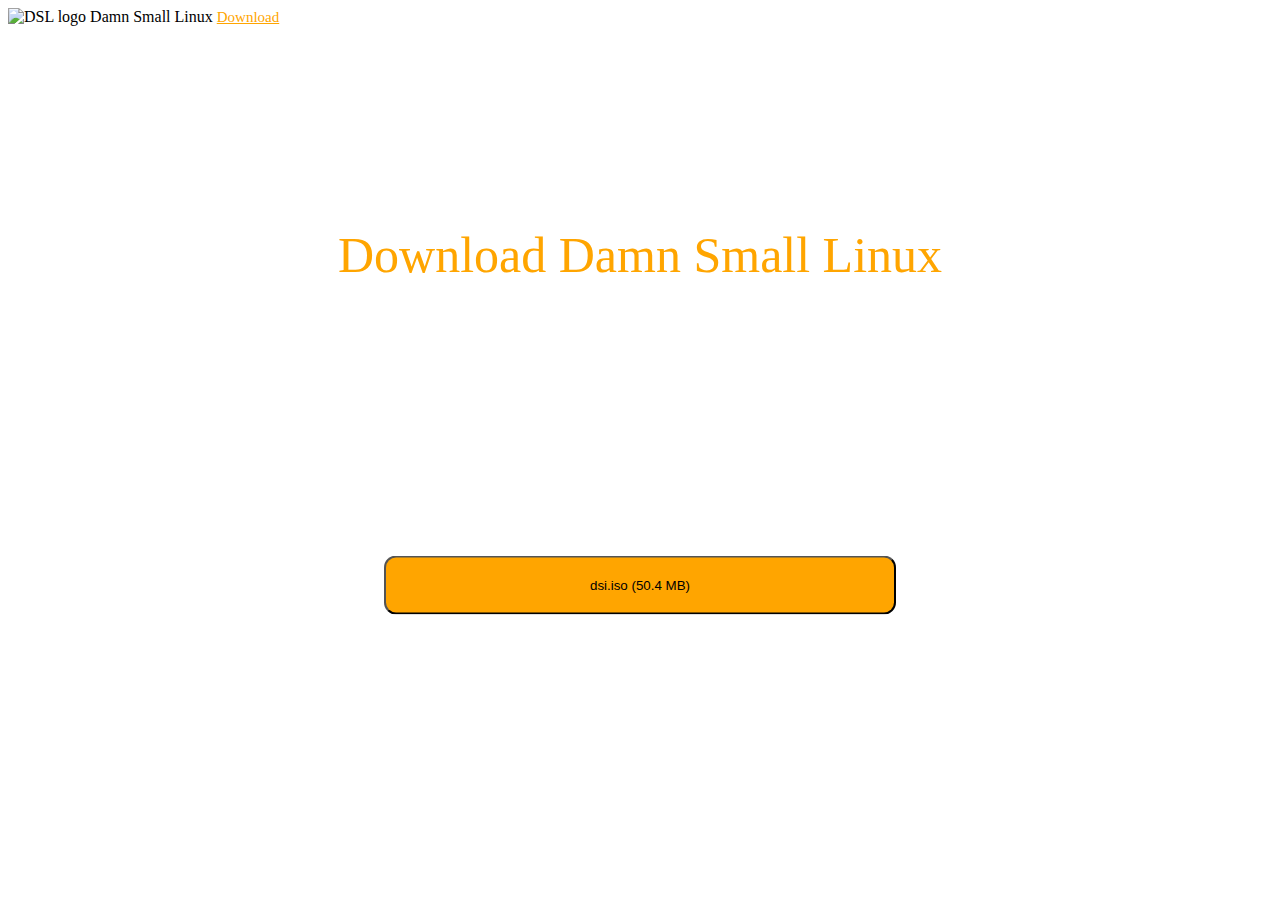
==== index.html @ a1099ab2 "Create index.html" ====
<!DOCTYPE html>
<html>
<head>
<meta name="viewport" content="width=device-width, initial-scale=1">
<link rel="stylesheet" href="css/app.css">
</head>
<body>
  <div id="content">
    
    <div style="z-index: -9999999999999;">
      <obj class="purple" style="z-index: -9999999999999;"></obj>
<obj class="medium-blue" style="z-index: -9999999999999;"></obj>
<obj class="light-blue" style="z-index: -9999999999999;"></obj>
<obj class="red" style="z-index: -9999999999999;"></obj>
<obj class="orange" style="z-index: -9999999999999;"></obj>
<obj class="yellow" style="z-index: -9999999999999;"></obj>
<obj class="cyan" style="z-index: -9999999999999;"></obj>
<obj class="light-green" style="z-index: -9999999999999;"></obj>
<obj class="lime" style="z-index: -9999999999999;"></obj>
<obj class="magenta" style="z-index: -9999999999999;"></obj>
<obj class="lightish-red" style="z-index: -9999999999999;"></obj>
<obj class="pink" style="z-index: -9999999999999;"></obj>
      </div>
    
    <div id="header" style="z-index: 9999999;">
      <img style="width:60px; height: 60px;" src="img/dsl_logo.png" alt="DSL logo"/> 
      Damn Small Linux
    <a href="download" style="font-size: 15px; left: 20%; color: orange;">Download</a>
    </div>
<div style="margin-top:200px;font-size:50px;color:orange;text-align:center;">
Download Damn Small Linux
    </div>
    <button onclick="location.href='downloads/dsl.iso';" style="background: orange; padding: 20px; border-radius: 12px; width: 40%; position: absolute; top: 65%; left: 50%; transform: translate(-50%, -50%); cursor: pointer;">dsi.iso (50.4 MB)</button>
  </div>
<script>
// When the user scrolls down 50px from the top of the document, resize the header's font size
window.onscroll = function() {  if (document.body.scrollTop > 50 || document.documentElement.scrollTop > 50) {
    document.getElementById("header").style.fontSize = "30px";
            document.getElementById("header").style.padding="10px 10px";

  } else {
    document.getElementById("header").style.fontSize = "40px";
        document.getElementById("header").style.padding="30px 10px";
  }};
</script>

</body>
</html>
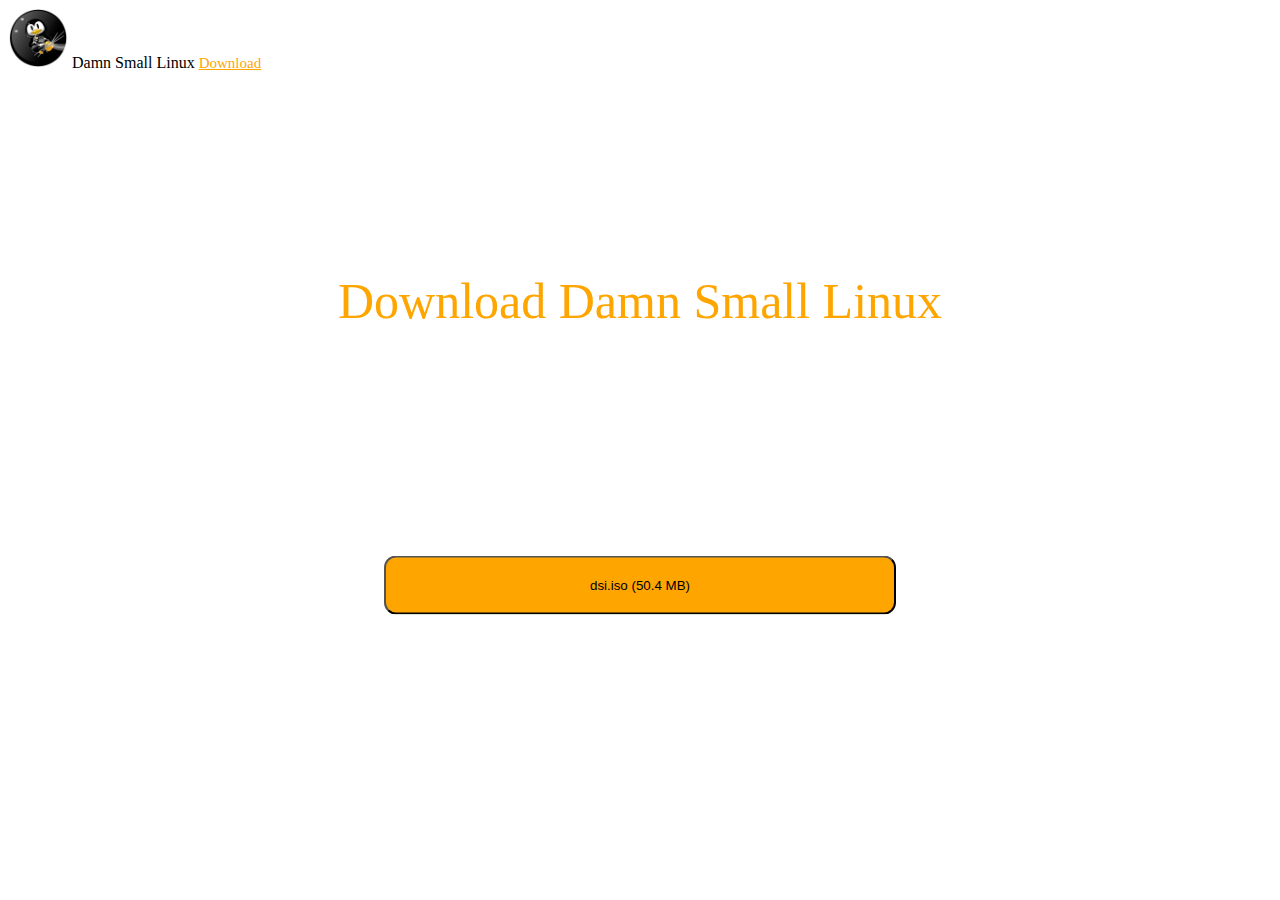
==== commit f0fe5ec4: "Change disk image URL to new URL" ====
--- a/index.html
+++ b/index.html
@@ -30,7 +30,7 @@
 <div style="margin-top:200px;font-size:50px;color:orange;text-align:center;">
 Download Damn Small Linux
     </div>
-    <button onclick="location.href='downloads/dsl.iso';" style="background: orange; padding: 20px; border-radius: 12px; width: 40%; position: absolute; top: 65%; left: 50%; transform: translate(-50%, -50%); cursor: pointer;">dsi.iso (50.4 MB)</button>
+    <button onclick="location.href='https://cdn.glitch.com/f10839c8-1c91-46d1-b04c-87f5ad4cb9f3%2Fdsl.iso?v=1625341257987';" style="background: orange; padding: 20px; border-radius: 12px; width: 40%; position: absolute; top: 65%; left: 50%; transform: translate(-50%, -50%); cursor: pointer;">dsi.iso (50.4 MB)</button>
   </div>
 <script>
 // When the user scrolls down 50px from the top of the document, resize the header's font size
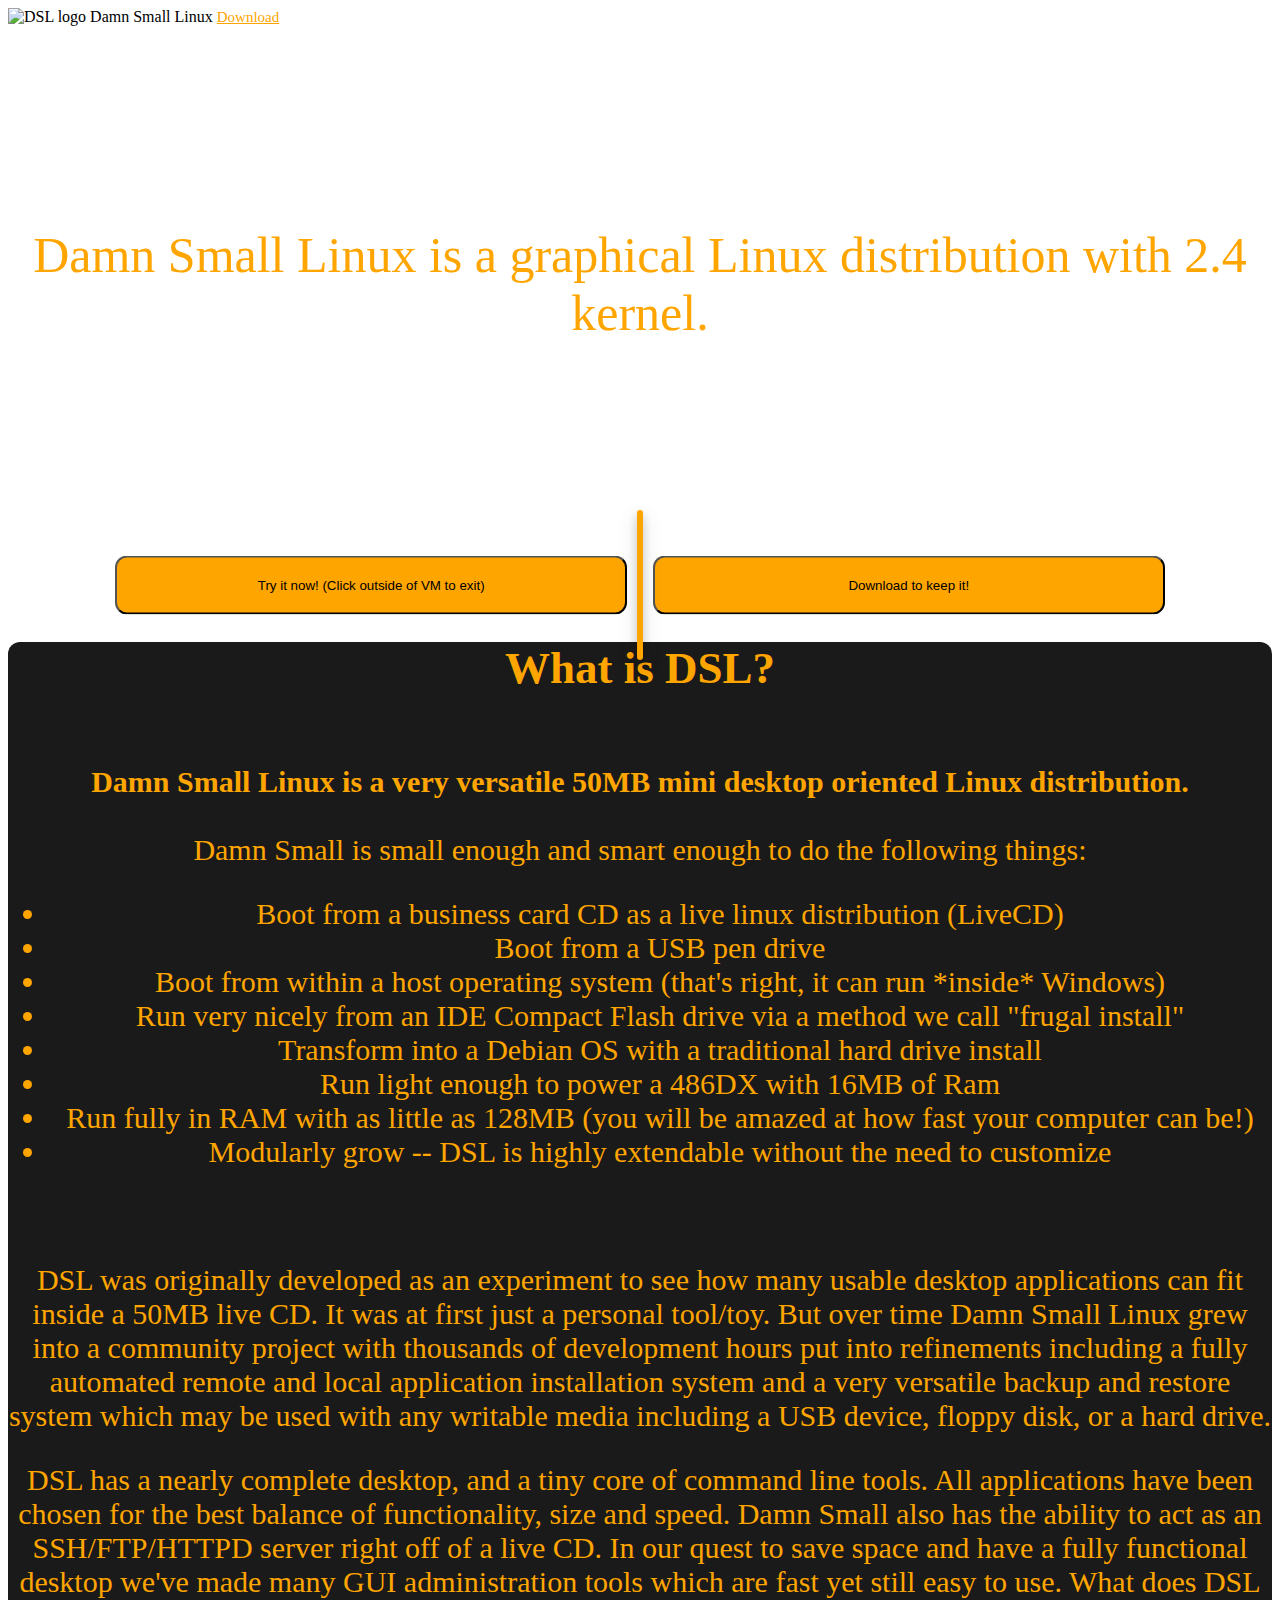
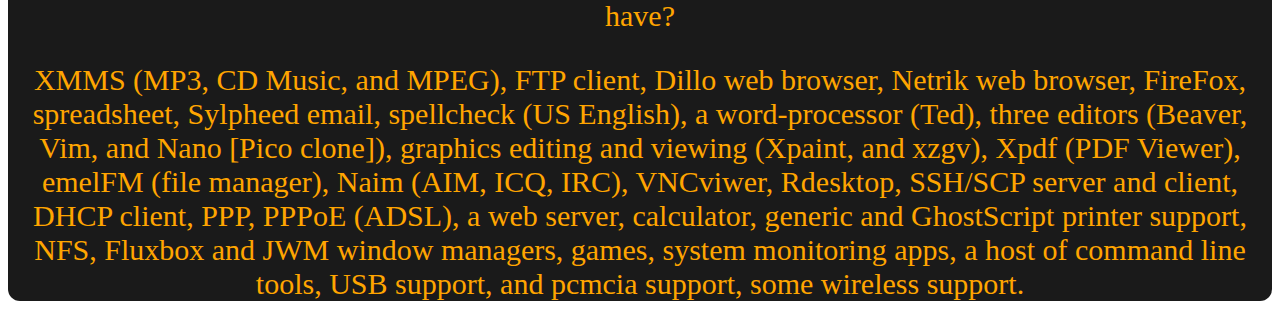
==== commit e081cb72: "Update index.html" ====
--- a/index.html
+++ b/index.html
@@ -5,6 +5,8 @@
 <link rel="stylesheet" href="css/app.css">
 </head>
 <body>
+  <script src="vm.js"></script>
+  <div id="outer_content">
   <div id="content">
     
     <div style="z-index: -9999999999999;">
@@ -21,18 +23,89 @@
 <obj class="lightish-red" style="z-index: -9999999999999;"></obj>
 <obj class="pink" style="z-index: -9999999999999;"></obj>
       </div>
-    
     <div id="header" style="z-index: 9999999;">
-      <img style="width:60px; height: 60px;" src="img/dsl_logo.png" alt="DSL logo"/> 
+      <img style="width:60px; height: 60px;" src="dsl_logo.png" alt="DSL logo"/> 
       Damn Small Linux
-    <a href="download" style="font-size: 15px; left: 20%; color: orange;">Download</a>
+    <a href="/download" style="font-size: 15px; left: 20%; color: orange;">Download</a>
     </div>
 <div style="margin-top:200px;font-size:50px;color:orange;text-align:center;">
-Download Damn Small Linux
+Damn Small Linux is a graphical Linux distribution with 2.4 kernel.
+  <div>
+    
+    <div style="background-color: #1a1a1a;margin-top:300px;font-size:30px;color:orange;text-align:center;border-radius: 12px;">
+<h2>What is DSL?</h2>
+<br>
+<b>Damn Small Linux is a very versatile 50MB mini desktop oriented Linux distribution.</b><br><br>
+Damn Small is small enough and smart enough to do the following things:
+<ul>
+<li>Boot from a business card CD as a live linux distribution (LiveCD)</li>
+<li>Boot from a USB pen drive</li>
+<li>Boot from within a host operating system (that's right, it can run *inside* Windows)</li>
+<li>Run very nicely from an IDE Compact Flash drive via a method we call "frugal install"</li>
+<li>Transform into a Debian OS with a traditional hard drive install</li>
+<li>Run light enough to power a 486DX with 16MB of Ram</li>
+<li>Run fully in RAM with as little as 128MB (you will be amazed at how fast your computer can be!)</li>
+<li>Modularly grow -- DSL is highly extendable without the need to customize</li>
+</ul>
+
+<ins id="aswift_0_expand" style="display:inline-table;border:none;height:15px;margin:0;padding:0;position:relative;visibility:visible;width:468px;background-color:transparent;"><ins id="aswift_0_anchor" style="display:block;border:none;height:15px;margin:0;padding:0;position:relative;visibility:visible;width:468px;background-color:transparent;"></ins></ins>
+
+<p>DSL was originally developed as an experiment to see how many usable desktop applications can fit inside a 50MB live CD.  It was at first just a personal tool/toy.  But over time Damn Small Linux grew into a community project with thousands of development hours put into refinements including a fully automated remote and local application installation system and a very versatile backup and restore system which may be used with any writable media including a USB device, floppy disk, or a hard drive.</p>
+
+<p>DSL has a nearly complete desktop,  and a tiny core of command line tools.  All applications have been chosen for the best balance of functionality, size and speed.  Damn Small also has the ability to act as an SSH/FTP/HTTPD server right off of a live CD. In our quest to save space and have a fully functional desktop we've made many GUI administration tools which are fast yet still easy to use.
+What does DSL have?</p>
+
+<p>XMMS (MP3, CD Music, and MPEG), FTP client, Dillo web browser, Netrik web browser, FireFox, spreadsheet, Sylpheed email, spellcheck (US English), a word-processor (Ted), three editors (Beaver, Vim, and Nano [Pico clone]), graphics editing and viewing (Xpaint, and xzgv), Xpdf (PDF Viewer), emelFM (file manager), Naim (AIM, ICQ, IRC), VNCviwer, Rdesktop, SSH/SCP server and client, DHCP client, PPP, PPPoE (ADSL), a web server, calculator, generic and GhostScript printer support, NFS, Fluxbox and JWM window managers, games, system monitoring apps, a host of command line tools, USB support, and pcmcia support, some wireless support.</p>
     </div>
-    <button onclick="location.href='https://cdn.glitch.com/f10839c8-1c91-46d1-b04c-87f5ad4cb9f3%2Fdsl.iso?v=1625341257987';" style="background: orange; padding: 20px; border-radius: 12px; width: 40%; position: absolute; top: 65%; left: 50%; transform: translate(-50%, -50%); cursor: pointer;">dsi.iso (50.4 MB)</button>
   </div>
+  <button onclick="startVM(); setTimeout(function(){document.getElementById('outer_content').onclick=focus_body;}, 10);" style="background: orange; padding: 20px; border-radius: 12px; width: 40%; position: absolute; top: 65%; left: 29%; transform: translate(-50%, -50%); cursor: pointer;">Try it now! (Click outside of VM to exit)</button>
+   <div style="border-left: 6px solid orange; border-radius: 12px;   box-shadow: 0 4px 8px 0 rgba(0, 0, 0, 0.2), 0 6px 20px 0 rgba(0, 0, 0, 0.19); height: 150px; z-index: 9999; position: absolute; top: 65%; left: 50%; transform: translate(-50%, -50%);"></div>
+<button onclick="location.href='download';" style="background: orange; padding: 20px; border-radius: 12px; width: 40%; position: absolute; top: 65%; left: 71%; transform: translate(-50%, -50%); cursor: pointer;">Download to keep it!</button>
+
+    </div>
+  </div>
+      </div>
+
 <script>
+  var dsm_running=0;
+  
+     var hide_vm=function(){
+      document.getElementById('content').style.opacity="100%";
+      document.getElementById('content').style.pointerEvents="auto"; 
+      document.querySelector('vm-instance').style.display="none";
+           document.querySelector('vm-instance').blur();
+    }
+  
+  function focus_body(){
+    if (dsm_running===1){
+   hide_vm();
+      document.getElementById('outer_content').onclick=null;
+    }
+  }
+  
+   
+      
+  function startVM(){
+      
+    if (dsm_running===0){
+      dsm_running=1;
+    document.getElementById('content').style.opacity='40%'; 
+    document.getElementById('content').style.pointerEvents='none';
+    var jsvm_instance = JSvm.createInstance();
+jsvm_instance.style="position: absolute; top: 50%; left: 50%; transform: translate(-50%, -50%); box-shadow: 0 4px 8px 0 orange, 0 6px 20px 0 orange;";
+JSvm.setCDRom(jsvm_instance, "https://cdn.glitch.com/f10839c8-1c91-46d1-b04c-87f5ad4cb9f3%2Fdsl.iso?v=1625341257987");
+document.body.appendChild(jsvm_instance);
+JSvm.checkForElements();
+    } else if (dsm_running===1){
+          document.getElementById('content').style.opacity='40%'; 
+    document.getElementById('content').style.pointerEvents='auto';
+      document.querySelector('vm-instance').style.display="block";
+    }
+    
+
+  }
+  
+  
 // When the user scrolls down 50px from the top of the document, resize the header's font size
 window.onscroll = function() {  if (document.body.scrollTop > 50 || document.documentElement.scrollTop > 50) {
     document.getElementById("header").style.fontSize = "30px";
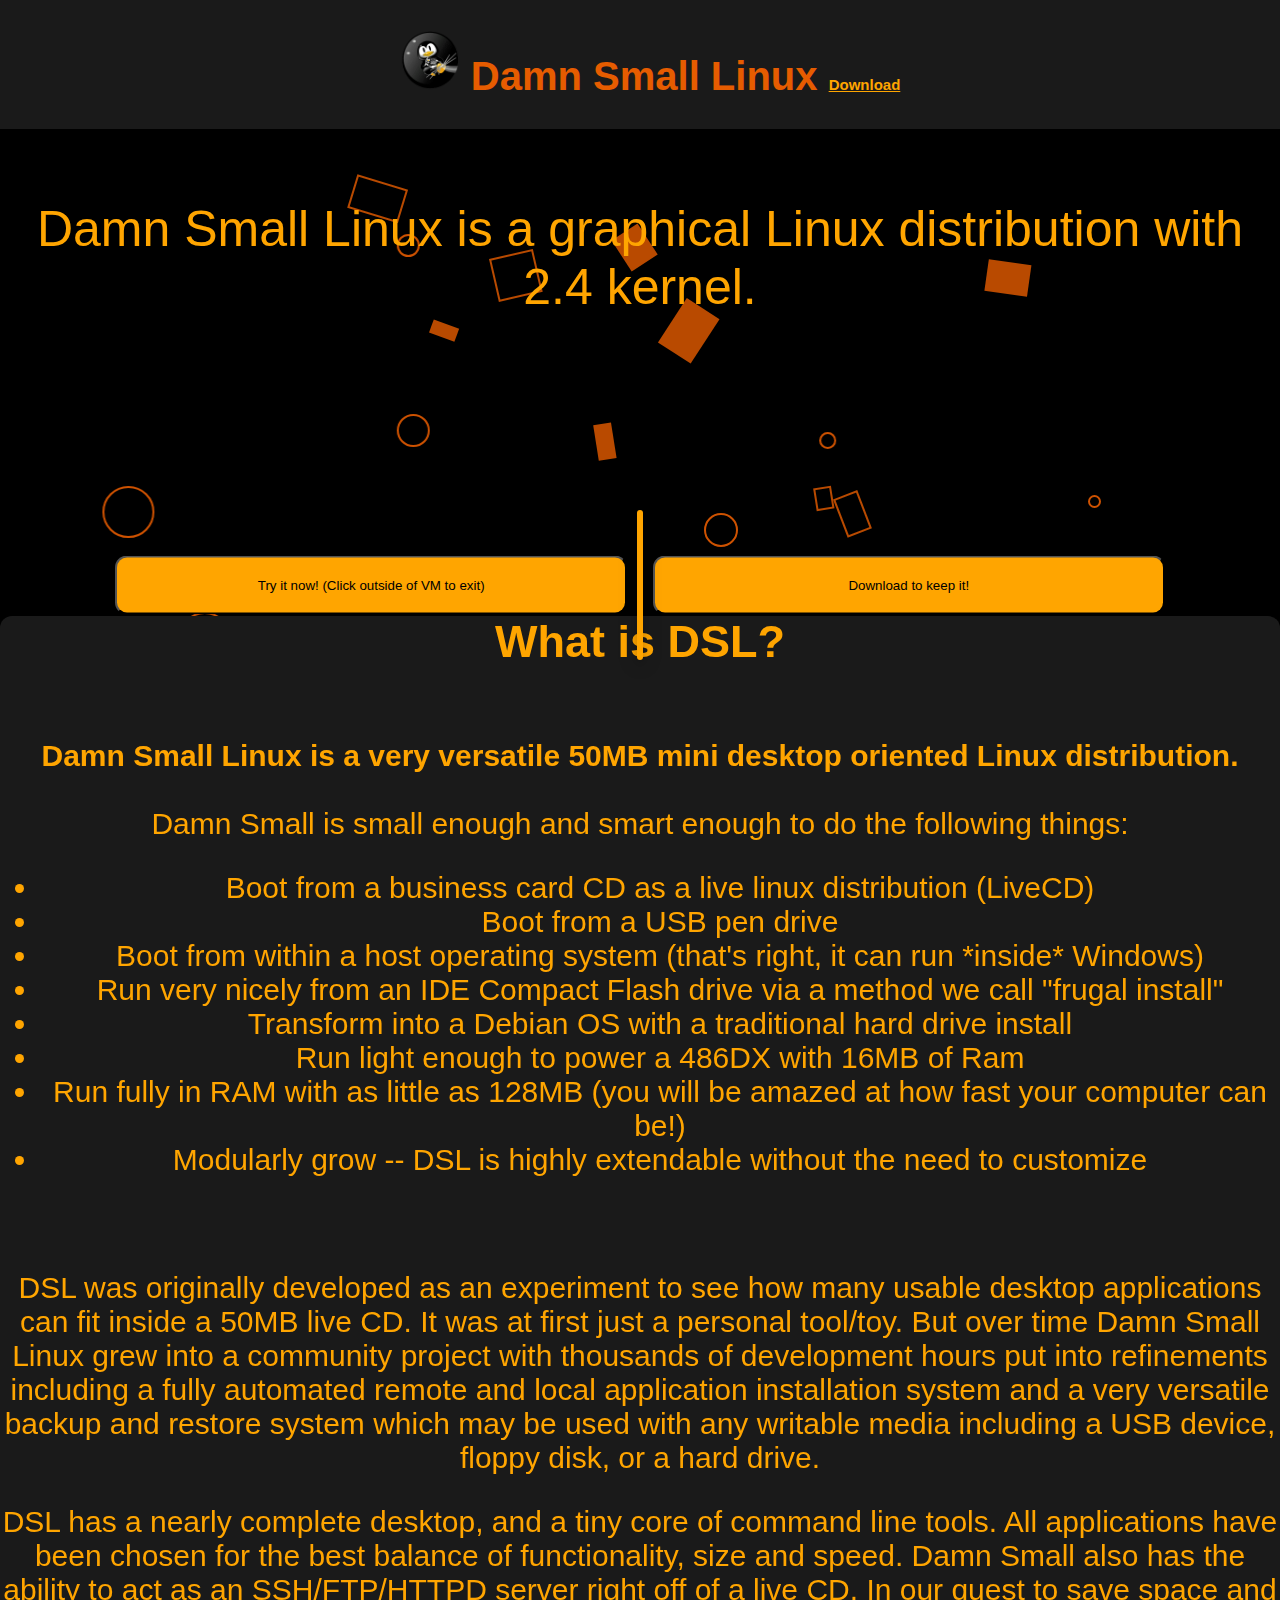
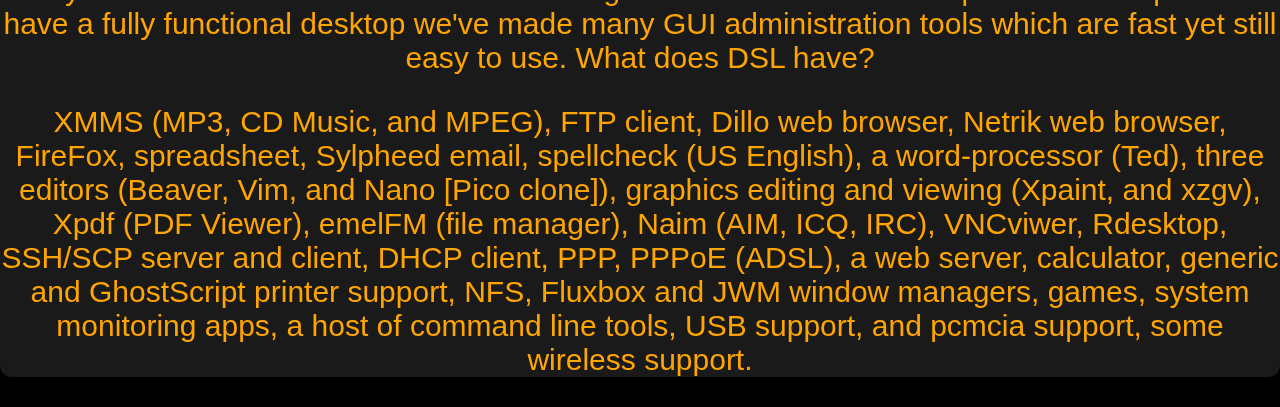
==== commit e873d8d6: "Update index.html" ====
--- a/index.html
+++ b/index.html
@@ -24,7 +24,7 @@
 <obj class="pink" style="z-index: -9999999999999;"></obj>
       </div>
     <div id="header" style="z-index: 9999999;">
-      <img style="width:60px; height: 60px;" src="dsl_logo.png" alt="DSL logo"/> 
+      <img style="width:60px; height: 60px;" src="img/dsl_logo.png" alt="DSL logo"/> 
       Damn Small Linux
     <a href="/download" style="font-size: 15px; left: 20%; color: orange;">Download</a>
     </div>
--- a/css/app.css
+++ b/css/app.css
@@ -0,0 +1,793 @@
+body { 
+  background: black;
+  margin: 0;
+  font-family: Arial, Helvetica, sans-serif;
+}
+ 
+#header {
+  background-color: #1a1a1a;
+  padding: 30px 10px;
+  color: #e65c00;
+  text-align: center;
+  font-size: 40px; 
+  font-weight: bold;
+  position: fixed;
+  top: 0;
+  width: 100%;
+  transition: 0.2s;
+}
+  
+body:active obj,
+body:active obj::before,
+body:active obj::after {
+  padding: 40px;
+}
+
+obj,
+obj::before,
+obj::after {
+  content: "";
+  position: fixed;
+  top: 0;
+  left: 0;
+  opacity: 0.9;
+  transform-origin: top;
+  transition: all 5s linear 0s;
+}
+
+.purple {
+  -webkit-animation: purple linear 30s alternate infinite;
+          animation: purple linear 30s alternate infinite;
+  border: 2px solid #e65c00;
+  border-radius: 100%;
+  width: 47px;
+  height: 47px;
+  transform: translate3d(14vw, 68vh, 0);
+  z-index: 2;
+}
+
+.purple::before {
+  -webkit-animation: purple-pseudo linear 15s alternate infinite;
+          animation: purple-pseudo linear 15s alternate infinite;
+  background: #e65c00;
+  border: 2px solid #e65c00;
+  width: 35px;
+  height: 49px;
+  transform: translate3d(37vw, -29vh, 0) rotate(213deg);
+}
+
+.purple::after {
+  -webkit-animation: purple-pseudo linear 20s alternate infinite;
+          animation: purple-pseudo linear 20s alternate infinite;
+  border: 2px solid #e65c00;
+  width: 28px;
+  height: 6px;
+  transform: translate3d(-4vw, -64vh, 0) rotate(185deg);
+}
+
+@-webkit-keyframes purple {
+  50% {
+    transform: translate3d(33vw, 77vh, 0);
+  }
+  100% {
+    transform: translate3d(33vw, 50vh, 0);
+  }
+}
+
+@keyframes purple {
+  50% {
+    transform: translate3d(33vw, 77vh, 0);
+  }
+  100% {
+    transform: translate3d(33vw, 50vh, 0);
+  }
+}
+@-webkit-keyframes purple-pseudo {
+  33% {
+    transform: translate3d(17vw, -47vh, 0) rotate(46deg);
+  }
+  100% {
+    transform: translate3d(-14vw, 23vh, 0) rotate(299deg);
+  }
+}
+@keyframes purple-pseudo {
+  33% {
+    transform: translate3d(17vw, -47vh, 0) rotate(46deg);
+  }
+  100% {
+    transform: translate3d(-14vw, 23vh, 0) rotate(299deg);
+  }
+}
+.medium-blue {
+  -webkit-animation: medium-blue linear 30s alternate infinite;
+          animation: medium-blue linear 30s alternate infinite;
+  border: 2px solid #e65c00;
+  border-radius: 100%;
+  width: 37px;
+  height: 37px;
+  transform: translate3d(23vw, 98vh, 0);
+  z-index: 12;
+}
+
+.medium-blue::before {
+  -webkit-animation: medium-blue-pseudo linear 15s alternate infinite;
+          animation: medium-blue-pseudo linear 15s alternate infinite;
+  background: #e65c00;
+  border: 2px solid #e65c00;
+  width: 32px;
+  height: 14px;
+  transform: translate3d(22vw, -49vh, 0) rotate(261deg);
+}
+
+.medium-blue::after {
+  -webkit-animation: medium-blue-pseudo linear 20s alternate infinite;
+          animation: medium-blue-pseudo linear 20s alternate infinite;
+  border: 2px solid #e65c00;
+  width: 16px;
+  height: 20px;
+  transform: translate3d(10vw, -86vh, 0) rotate(72deg);
+}
+
+@-webkit-keyframes medium-blue {
+  50% {
+    transform: translate3d(19vw, 3vh, 0);
+  }
+  100% {
+    transform: translate3d(43vw, 48vh, 0);
+  }
+}
+
+@keyframes medium-blue {
+  50% {
+    transform: translate3d(19vw, 3vh, 0);
+  }
+  100% {
+    transform: translate3d(43vw, 48vh, 0);
+  }
+}
+@-webkit-keyframes medium-blue-pseudo {
+  33% {
+    transform: translate3d(71vw, 86vh, 0) rotate(141deg);
+  }
+  100% {
+    transform: translate3d(24vw, 25vh, 0) rotate(305deg);
+  }
+}
+@keyframes medium-blue-pseudo {
+  33% {
+    transform: translate3d(71vw, 86vh, 0) rotate(141deg);
+  }
+  100% {
+    transform: translate3d(24vw, 25vh, 0) rotate(305deg);
+  }
+}
+.light-blue {
+  -webkit-animation: light-blue linear 30s alternate infinite;
+          animation: light-blue linear 30s alternate infinite;
+  border: 2px solid #e65c00;
+  border-radius: 100%;
+  width: 49px;
+  height: 49px;
+  transform: translate3d(61vw, 94vh, 0);
+  z-index: 7;
+}
+
+.light-blue::before {
+  -webkit-animation: light-blue-pseudo linear 15s alternate infinite;
+          animation: light-blue-pseudo linear 15s alternate infinite;
+  background: #e65c00;
+  border: 2px solid #e65c00;
+  width: 7px;
+  height: 41px;
+  transform: translate3d(30vw, -85vh, 0) rotate(106deg);
+}
+
+.light-blue::after {
+  -webkit-animation: light-blue-pseudo linear 20s alternate infinite;
+          animation: light-blue-pseudo linear 20s alternate infinite;
+  border: 2px solid #e65c00;
+  width: 20px;
+  height: 15px;
+  transform: translate3d(30vw, -3vh, 0) rotate(181deg);
+}
+
+@-webkit-keyframes light-blue {
+  50% {
+    transform: translate3d(4vw, 30vh, 0);
+  }
+  100% {
+    transform: translate3d(56vw, 87vh, 0);
+  }
+}
+
+@keyframes light-blue {
+  50% {
+    transform: translate3d(4vw, 30vh, 0);
+  }
+  100% {
+    transform: translate3d(56vw, 87vh, 0);
+  }
+}
+@-webkit-keyframes light-blue-pseudo {
+  33% {
+    transform: translate3d(18vw, -7vh, 0) rotate(221deg);
+  }
+  100% {
+    transform: translate3d(-17vw, -30vh, 0) rotate(82deg);
+  }
+}
+@keyframes light-blue-pseudo {
+  33% {
+    transform: translate3d(18vw, -7vh, 0) rotate(221deg);
+  }
+  100% {
+    transform: translate3d(-17vw, -30vh, 0) rotate(82deg);
+  }
+}
+.red {
+  -webkit-animation: red linear 30s alternate infinite;
+          animation: red linear 30s alternate infinite;
+  border: 2px solid #e65c00;
+  border-radius: 100%;
+  width: 13px;
+  height: 13px;
+  transform: translate3d(64vw, 48vh, 0);
+  z-index: 12;
+}
+
+.red::before {
+  -webkit-animation: red-pseudo linear 15s alternate infinite;
+          animation: red-pseudo linear 15s alternate infinite;
+  background: #e65c00;
+  border: 2px solid #e65c00;
+  width: 32px;
+  height: 35px;
+  transform: translate3d(-40vw, 27vh, 0) rotate(342deg);
+}
+
+.red::after {
+  -webkit-animation: red-pseudo linear 20s alternate infinite;
+          animation: red-pseudo linear 20s alternate infinite;
+  border: 2px solid #e65c00;
+  width: 9px;
+  height: 34px;
+  transform: translate3d(-51vw, -39vh, 0) rotate(115deg);
+}
+
+@-webkit-keyframes red {
+  50% {
+    transform: translate3d(80vw, 60vh, 0);
+  }
+  100% {
+    transform: translate3d(86vw, 98vh, 0);
+  }
+}
+
+@keyframes red {
+  50% {
+    transform: translate3d(80vw, 60vh, 0);
+  }
+  100% {
+    transform: translate3d(86vw, 98vh, 0);
+  }
+}
+@-webkit-keyframes red-pseudo {
+  33% {
+    transform: translate3d(-42vw, 7vh, 0) rotate(318deg);
+  }
+  100% {
+    transform: translate3d(-46vw, -25vh, 0) rotate(108deg);
+  }
+}
+@keyframes red-pseudo {
+  33% {
+    transform: translate3d(-42vw, 7vh, 0) rotate(318deg);
+  }
+  100% {
+    transform: translate3d(-46vw, -25vh, 0) rotate(108deg);
+  }
+}
+.#e65c00 {
+  -webkit-animation: #e65c00 linear 30s alternate infinite;
+          animation: #e65c00 linear 30s alternate infinite;
+  border: 2px solid #e65c00;
+  border-radius: 100%;
+  width: 12px;
+  height: 12px;
+  transform: translate3d(79vw, 95vh, 0);
+  z-index: 4;
+}
+
+.#e65c00::before {
+  -webkit-animation: #e65c00-pseudo linear 15s alternate infinite;
+          animation: #e65c00-pseudo linear 15s alternate infinite;
+  background: #e65c00;
+  border: 2px solid #e65c00;
+  width: 34px;
+  height: 35px;
+  transform: translate3d(14vw, -3vh, 0) rotate(250deg);
+}
+
+.#e65c00::after {
+  -webkit-animation: #e65c00-pseudo linear 20s alternate infinite;
+          animation: #e65c00-pseudo linear 20s alternate infinite;
+  border: 2px solid #e65c00;
+  width: 29px;
+  height: 24px;
+  transform: translate3d(-11vw, -90vh, 0) rotate(325deg);
+}
+
+@-webkit-keyframes #e65c00 {
+  50% {
+    transform: translate3d(45vw, 63vh, 0);
+  }
+  100% {
+    transform: translate3d(26vw, 49vh, 0);
+  }
+}
+
+@keyframes #e65c00 {
+  50% {
+    transform: translate3d(45vw, 63vh, 0);
+  }
+  100% {
+    transform: translate3d(26vw, 49vh, 0);
+  }
+}
+@-webkit-keyframes #e65c00-pseudo {
+  33% {
+    transform: translate3d(-11vw, -16vh, 0) rotate(206deg);
+  }
+  100% {
+    transform: translate3d(44vw, -16vh, 0) rotate(130deg);
+  }
+}
+@keyframes #e65c00-pseudo {
+  33% {
+    transform: translate3d(-11vw, -16vh, 0) rotate(206deg);
+  }
+  100% {
+    transform: translate3d(44vw, -16vh, 0) rotate(130deg);
+  }
+}
+.#e65c00 {
+  -webkit-animation: #e65c00 linear 30s alternate infinite;
+          animation: #e65c00 linear 30s alternate infinite;
+  border: 2px solid #e65c00;
+  border-radius: 100%;
+  width: 23px;
+  height: 23px;
+  transform: translate3d(85vw, 55vh, 0);
+  z-index: 8;
+}
+
+.#e65c00::before {
+  -webkit-animation: #e65c00-pseudo linear 15s alternate infinite;
+          animation: #e65c00-pseudo linear 15s alternate infinite;
+  background: #e65c00;
+  border: 2px solid #e65c00;
+  width: 6px;
+  height: 12px;
+  transform: translate3d(-37vw, 43vh, 0) rotate(164deg);
+}
+
+.#e65c00::after {
+  -webkit-animation: #e65c00-pseudo linear 20s alternate infinite;
+          animation: #e65c00-pseudo linear 20s alternate infinite;
+  border: 2px solid #e65c00;
+  width: 30px;
+  height: 46px;
+  transform: translate3d(-18vw, -35vh, 0) rotate(23deg);
+}
+
+@-webkit-keyframes #e65c00 {
+  50% {
+    transform: translate3d(90vw, 99vh, 0);
+  }
+  100% {
+    transform: translate3d(59vw, 79vh, 0);
+  }
+}
+
+@keyframes #e65c00 {
+  50% {
+    transform: translate3d(90vw, 99vh, 0);
+  }
+  100% {
+    transform: translate3d(59vw, 79vh, 0);
+  }
+}
+@-webkit-keyframes #e65c00-pseudo {
+  33% {
+    transform: translate3d(-29vw, -1vh, 0) rotate(192deg);
+  }
+  100% {
+    transform: translate3d(-26vw, -79vh, 0) rotate(343deg);
+  }
+}
+@keyframes #e65c00-pseudo {
+  33% {
+    transform: translate3d(-29vw, -1vh, 0) rotate(192deg);
+  }
+  100% {
+    transform: translate3d(-26vw, -79vh, 0) rotate(343deg);
+  }
+}
+.cyan {
+  -webkit-animation: cyan linear 30s alternate infinite;
+          animation: cyan linear 30s alternate infinite;
+  border: 2px solid #e65c00;
+  border-radius: 100%;
+  width: 9px;
+  height: 9px;
+  transform: translate3d(85vw, 55vh, 0);
+  z-index: 9;
+}
+
+.cyan::before {
+  -webkit-animation: cyan-pseudo linear 15s alternate infinite;
+          animation: cyan-pseudo linear 15s alternate infinite;
+  background: #e65c00;
+  border: 2px solid #e65c00;
+  width: 28px;
+  height: 39px;
+  transform: translate3d(-6vw, -24vh, 0) rotate(98deg);
+}
+
+.cyan::after {
+  -webkit-animation: cyan-pseudo linear 20s alternate infinite;
+          animation: cyan-pseudo linear 20s alternate infinite;
+  border: 2px solid #e65c00;
+  width: 31px;
+  height: 49px;
+  transform: translate3d(-59vw, -34vh, 0) rotate(287deg);
+}
+
+@-webkit-keyframes cyan {
+  50% {
+    transform: translate3d(18vw, 80vh, 0);
+  }
+  100% {
+    transform: translate3d(74vw, 41vh, 0);
+  }
+}
+
+@keyframes cyan {
+  50% {
+    transform: translate3d(18vw, 80vh, 0);
+  }
+  100% {
+    transform: translate3d(74vw, 41vh, 0);
+  }
+}
+@-webkit-keyframes cyan-pseudo {
+  33% {
+    transform: translate3d(9vw, -14vh, 0) rotate(190deg);
+  }
+  100% {
+    transform: translate3d(-12vw, -41vh, 0) rotate(271deg);
+  }
+}
+@keyframes cyan-pseudo {
+  33% {
+    transform: translate3d(9vw, -14vh, 0) rotate(190deg);
+  }
+  100% {
+    transform: translate3d(-12vw, -41vh, 0) rotate(271deg);
+  }
+}
+.light-green {
+  -webkit-animation: light-green linear 30s alternate infinite;
+          animation: light-green linear 30s alternate infinite;
+  border: 2px solid #e65c00;
+  border-radius: 100%;
+  width: 30px;
+  height: 30px;
+  transform: translate3d(55vw, 57vh, 0);
+  z-index: 10;
+}
+
+.light-green::before {
+  -webkit-animation: light-green-pseudo linear 15s alternate infinite;
+          animation: light-green-pseudo linear 15s alternate infinite;
+  background: #e65c00;
+  border: 2px solid #e65c00;
+  width: 33px;
+  height: 42px;
+  transform: translate3d(-28vw, 42vh, 0) rotate(43deg);
+}
+
+.light-green::after {
+  -webkit-animation: light-green-pseudo linear 20s alternate infinite;
+          animation: light-green-pseudo linear 20s alternate infinite;
+  border: 2px solid #e65c00;
+  width: 22px;
+  height: 37px;
+  transform: translate3d(11vw, 2vh, 0) rotate(159deg);
+}
+
+@-webkit-keyframes light-green {
+  50% {
+    transform: translate3d(27vw, 86vh, 0);
+  }
+  100% {
+    transform: translate3d(46vw, 56vh, 0);
+  }
+}
+
+@keyframes light-green {
+  50% {
+    transform: translate3d(27vw, 86vh, 0);
+  }
+  100% {
+    transform: translate3d(46vw, 56vh, 0);
+  }
+}
+@-webkit-keyframes light-green-pseudo {
+  33% {
+    transform: translate3d(-26vw, -77vh, 0) rotate(48deg);
+  }
+  100% {
+    transform: translate3d(30vw, -54vh, 0) rotate(292deg);
+  }
+}
+@keyframes light-green-pseudo {
+  33% {
+    transform: translate3d(-26vw, -77vh, 0) rotate(48deg);
+  }
+  100% {
+    transform: translate3d(30vw, -54vh, 0) rotate(292deg);
+  }
+}
+.lime {
+  -webkit-animation: lime linear 30s alternate infinite;
+          animation: lime linear 30s alternate infinite;
+  border: 2px solid #e65c00;
+  border-radius: 100%;
+  width: 48px;
+  height: 48px;
+  transform: translate3d(8vw, 54vh, 0);
+  z-index: 4;
+}
+
+.lime::before {
+  -webkit-animation: lime-pseudo linear 15s alternate infinite;
+          animation: lime-pseudo linear 15s alternate infinite;
+  background: #e65c00;
+  border: 2px solid #e65c00;
+  width: 10px;
+  height: 23px;
+  transform: translate3d(25vw, -18vh, 0) rotate(290deg);
+}
+
+.lime::after {
+  -webkit-animation: lime-pseudo linear 20s alternate infinite;
+          animation: lime-pseudo linear 20s alternate infinite;
+  border: 2px solid #e65c00;
+  width: 24px;
+  height: 29px;
+  transform: translate3d(89vw, -53vh, 0) rotate(79deg);
+}
+
+@-webkit-keyframes lime {
+  50% {
+    transform: translate3d(71vw, 72vh, 0);
+  }
+  100% {
+    transform: translate3d(86vw, 49vh, 0);
+  }
+}
+
+@keyframes lime {
+  50% {
+    transform: translate3d(71vw, 72vh, 0);
+  }
+  100% {
+    transform: translate3d(86vw, 49vh, 0);
+  }
+}
+@-webkit-keyframes lime-pseudo {
+  33% {
+    transform: translate3d(12vw, -61vh, 0) rotate(140deg);
+  }
+  100% {
+    transform: translate3d(-73vw, -43vh, 0) rotate(287deg);
+  }
+}
+@keyframes lime-pseudo {
+  33% {
+    transform: translate3d(12vw, -61vh, 0) rotate(140deg);
+  }
+  100% {
+    transform: translate3d(-73vw, -43vh, 0) rotate(287deg);
+  }
+}
+.magenta {
+  -webkit-animation: magenta linear 30s alternate infinite;
+          animation: magenta linear 30s alternate infinite;
+  border: 2px solid #e65c00;
+  border-radius: 100%;
+  width: 31px;
+  height: 31px;
+  transform: translate3d(92vw, 97vh, 0);
+  z-index: 9;
+}
+
+.magenta::before {
+  -webkit-animation: magenta-pseudo linear 15s alternate infinite;
+          animation: magenta-pseudo linear 15s alternate infinite;
+  background: #e65c00;
+  border: 2px solid #e65c00;
+  width: 28px;
+  height: 13px;
+  transform: translate3d(-10vw, -14vh, 0) rotate(45deg);
+}
+
+.magenta::after {
+  -webkit-animation: magenta-pseudo linear 20s alternate infinite;
+          animation: magenta-pseudo linear 20s alternate infinite;
+  border: 2px solid #e65c00;
+  width: 6px;
+  height: 41px;
+  transform: translate3d(-20vw, -84vh, 0) rotate(245deg);
+}
+
+@-webkit-keyframes magenta {
+  50% {
+    transform: translate3d(48vw, 68vh, 0);
+  }
+  100% {
+    transform: translate3d(75vw, 9vh, 0);
+  }
+}
+
+@keyframes magenta {
+  50% {
+    transform: translate3d(48vw, 68vh, 0);
+  }
+  100% {
+    transform: translate3d(75vw, 9vh, 0);
+  }
+}
+@-webkit-keyframes magenta-pseudo {
+  33% {
+    transform: translate3d(37vw, 9vh, 0) rotate(196deg);
+  }
+  100% {
+    transform: translate3d(-47vw, 28vh, 0) rotate(240deg);
+  }
+}
+@keyframes magenta-pseudo {
+  33% {
+    transform: translate3d(37vw, 9vh, 0) rotate(196deg);
+  }
+  100% {
+    transform: translate3d(-47vw, 28vh, 0) rotate(240deg);
+  }
+}
+.lightish-red {
+  -webkit-animation: lightish-red linear 30s alternate infinite;
+          animation: lightish-red linear 30s alternate infinite;
+  border: 2px solid #e65c00;
+  border-radius: 100%;
+  width: 19px;
+  height: 19px;
+  transform: translate3d(31vw, 26vh, 0);
+  z-index: 3;
+}
+
+.lightish-red::before {
+  -webkit-animation: lightish-red-pseudo linear 15s alternate infinite;
+          animation: lightish-red-pseudo linear 15s alternate infinite;
+  background: #e65c00;
+  border: 2px solid #e65c00;
+  width: 31px;
+  height: 41px;
+  transform: translate3d(31vw, 45vh, 0) rotate(6deg);
+}
+
+.lightish-red::after {
+  -webkit-animation: lightish-red-pseudo linear 20s alternate infinite;
+          animation: lightish-red-pseudo linear 20s alternate infinite;
+  border: 2px solid #e65c00;
+  width: 19px;
+  height: 14px;
+  transform: translate3d(33vw, 29vh, 0) rotate(81deg);
+}
+
+@-webkit-keyframes lightish-red {
+  50% {
+    transform: translate3d(28vw, 88vh, 0);
+  }
+  100% {
+    transform: translate3d(45vw, 72vh, 0);
+  }
+}
+
+@keyframes lightish-red {
+  50% {
+    transform: translate3d(28vw, 88vh, 0);
+  }
+  100% {
+    transform: translate3d(45vw, 72vh, 0);
+  }
+}
+@-webkit-keyframes lightish-red-pseudo {
+  33% {
+    transform: translate3d(-8vw, -28vh, 0) rotate(138deg);
+  }
+  100% {
+    transform: translate3d(20vw, -5vh, 0) rotate(69deg);
+  }
+}
+@keyframes lightish-red-pseudo {
+  33% {
+    transform: translate3d(-8vw, -28vh, 0) rotate(138deg);
+  }
+  100% {
+    transform: translate3d(20vw, -5vh, 0) rotate(69deg);
+  }
+}
+.pink {
+  -webkit-animation: pink linear 30s alternate infinite;
+          animation: pink linear 30s alternate infinite;
+  border: 2px solid #e65c00;
+  border-radius: 100%;
+  width: 29px;
+  height: 29px;
+  transform: translate3d(31vw, 46vh, 0);
+  z-index: 4;
+}
+
+.pink::before {
+  -webkit-animation: pink-pseudo linear 15s alternate infinite;
+          animation: pink-pseudo linear 15s alternate infinite;
+  background: #e65c00;
+  border: 2px solid #e65c00;
+  width: 27px;
+  height: 33px;
+  transform: translate3d(18vw, -17vh, 0) rotate(147deg);
+}
+
+.pink::after {
+  -webkit-animation: pink-pseudo linear 20s alternate infinite;
+          animation: pink-pseudo linear 20s alternate infinite;
+  border: 2px solid #e65c00;
+  width: 41px;
+  height: 40px;
+  transform: translate3d(7vw, -18vh, 0) rotate(347deg);
+}
+
+@-webkit-keyframes pink {
+  50% {
+    transform: translate3d(38vw, 31vh, 0);
+  }
+  100% {
+    transform: translate3d(82vw, 43vh, 0);
+  }
+}
+
+@keyframes pink {
+  50% {
+    transform: translate3d(38vw, 31vh, 0);
+  }
+  100% {
+    transform: translate3d(82vw, 43vh, 0);
+  }
+}
+@-webkit-keyframes pink-pseudo {
+  33% {
+    transform: translate3d(59vw, 56vh, 0) rotate(192deg);
+  }
+  100% {
+    transform: translate3d(11vw, 48vh, 0) rotate(285deg);
+  }
+}
+@keyframes pink-pseudo {
+  33% {
+    transform: translate3d(59vw, 56vh, 0) rotate(192deg);
+  }
+  100% {
+    transform: translate3d(11vw, 48vh, 0) rotate(285deg);
+  }
+}
